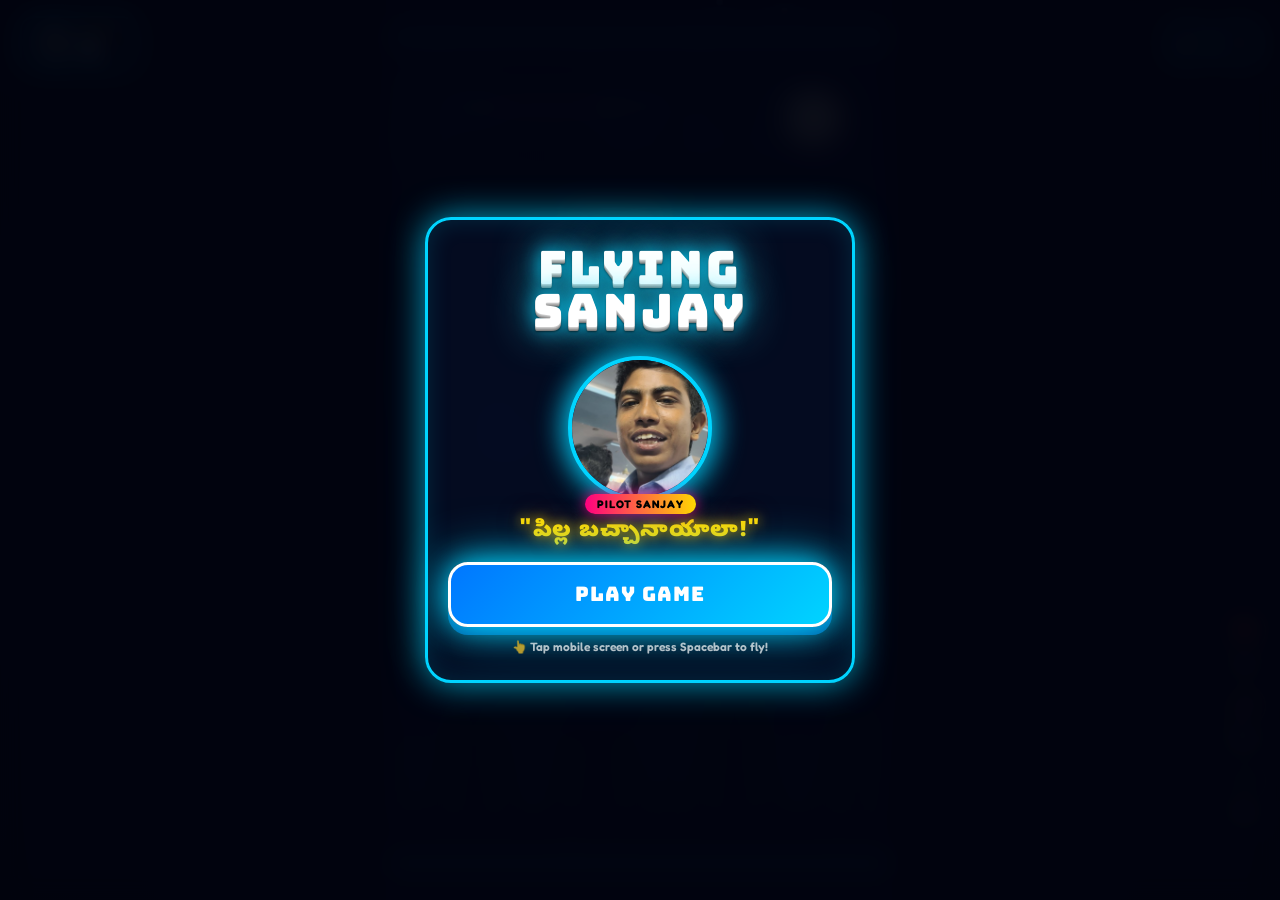
==== template.html @ 8c157a53 "feat: upgrade to AAA Flying Sanjay with real photos, flappy physics, and Telugu meme audio" ====
<!DOCTYPE html>
<html lang="te">
<head>
  <meta charset="UTF-8">
  <meta name="viewport" content="width=device-width, initial-scale=1.0, maximum-scale=1.0, user-scalable=no, viewport-fit=cover">
  <title>FLYING SANJAY // AAA Arcade Edition</title>
  <link rel="preconnect" href="https://fonts.googleapis.com">
  <link rel="preconnect" href="https://fonts.gstatic.com" crossorigin>
  <link href="https://fonts.googleapis.com/css2?family=Bungee&family=Fredoka:wght@600;700;800&family=Noto+Sans+Telugu:wght@700;900&display=swap" rel="stylesheet">
  <style>
    :root {
      --neon-blue: #00d4ff;
      --neon-blue-bright: #38e1ff;
      --neon-blue-glow: rgba(0, 212, 255, 0.75);
      --neon-gold: #ffd700;
      --neon-gold-glow: rgba(255, 215, 0, 0.85);
      --neon-orange: #ff6b00;
      --neon-orange-glow: rgba(255, 107, 0, 0.85);
      --neon-red: #ff1744;
      --neon-red-glow: rgba(255, 23, 68, 0.9);
      --bg-dark: #030718;
      --bg-card: rgba(5, 12, 34, 0.93);
      --font-telugu: 'Noto Sans Telugu', 'Fredoka', -apple-system, sans-serif;
    }

    * {
      box-sizing: border-box;
      margin: 0;
      padding: 0;
      user-select: none;
      -webkit-user-select: none;
      -webkit-touch-callout: none;
    }

    html, body {
      width: 100%;
      height: 100%;
      overflow: hidden;
      background: #02040c;
      font-family: var(--font-telugu);
      color: #fff;
      touch-action: manipulation;
    }

    #game-container {
      position: relative;
      width: 100vw;
      height: 100vh;
      overflow: hidden;
      display: flex;
      justify-content: center;
      align-items: center;
      background: radial-gradient(circle at center, #091740 0%, #030614 100%);
    }

    /* Screen Shake on Collision */
    .screen-shake {
      animation: shake-anim 0.48s cubic-bezier(.36,.07,.19,.97) both;
    }

    @keyframes shake-anim {
      10%, 90% { transform: translate3d(-5px, 3px, 0) rotate(-1deg); }
      20%, 80% { transform: translate3d(6px, -5px, 0) rotate(1.5deg); }
      30%, 50%, 70% { transform: translate3d(-7px, 5px, 0) rotate(-1.5deg); }
      40%, 60% { transform: translate3d(7px, -5px, 0) rotate(1.5deg); }
    }

    /* Red Screen Flash on Collision */
    #red-flash-overlay {
      position: absolute;
      top: 0;
      left: 0;
      width: 100%;
      height: 100%;
      background: rgba(255, 10, 45, 0.75);
      z-index: 15;
      pointer-events: none;
      opacity: 0;
      transition: opacity 0.1s ease;
    }

    #red-flash-overlay.active {
      opacity: 1;
      transition: none;
    }

    #gameCanvas {
      display: block;
      width: 100%;
      height: 100%;
      object-fit: contain;
    }

    /* CRT Vignette Overlay */
    .crt-vignette {
      position: absolute;
      top: 0;
      left: 0;
      width: 100%;
      height: 100%;
      pointer-events: none;
      background: radial-gradient(circle at center, rgba(0,0,0,0) 65%, rgba(0, 3, 14, 0.7) 100%);
      z-index: 5;
    }

    /* Reel Side Icons Overlay */
    .reel-sidebar {
      position: absolute;
      right: 14px;
      bottom: 80px;
      display: flex;
      flex-direction: column;
      gap: 14px;
      z-index: 12;
      pointer-events: auto;
    }

    .reel-icon-btn {
      display: flex;
      flex-direction: column;
      align-items: center;
      background: transparent;
      border: none;
      color: #fff;
      cursor: pointer;
      outline: none;
      transition: transform 0.15s ease;
    }

    .reel-icon-btn:active {
      transform: scale(1.2);
    }

    .reel-icon-circle {
      width: 44px;
      height: 44px;
      border-radius: 50%;
      background: rgba(0, 0, 0, 0.45);
      border: 1.5px solid rgba(255, 255, 255, 0.35);
      backdrop-filter: blur(6px);
      display: flex;
      justify-content: center;
      align-items: center;
      font-size: 20px;
      box-shadow: 0 4px 12px rgba(0, 0, 0, 0.4);
    }

    .reel-icon-count {
      font-size: 11px;
      font-weight: 800;
      margin-top: 3px;
      text-shadow: 0 1px 3px rgba(0,0,0,0.8);
      font-family: 'Fredoka', sans-serif;
    }

    /* In-Game Top HUD */
    #hud {
      position: absolute;
      top: 0;
      left: 0;
      width: 100%;
      height: 100%;
      pointer-events: none;
      z-index: 10;
      display: flex;
      flex-direction: column;
      justify-content: space-between;
      padding: 16px 20px;
    }

    .hud-header {
      display: flex;
      justify-content: space-between;
      align-items: center;
      width: 100%;
    }

    .hud-card {
      display: flex;
      align-items: center;
      gap: 10px;
      background: rgba(4, 10, 30, 0.88);
      border: 2px solid var(--neon-blue);
      box-shadow: 0 0 15px var(--neon-blue-glow);
      border-radius: 14px;
      padding: 6px 14px;
      backdrop-filter: blur(8px);
    }

    .hud-avatar {
      width: 36px;
      height: 36px;
      border-radius: 50%;
      border: 2px solid var(--neon-blue);
      box-shadow: 0 0 8px var(--neon-blue);
      object-fit: cover;
      background: #09122c;
    }

    .score-wrap {
      display: flex;
      flex-direction: column;
    }

    .score-label {
      font-size: 10px;
      font-weight: 800;
      letter-spacing: 1.5px;
      color: var(--neon-gold);
      text-transform: uppercase;
      font-family: 'Fredoka', sans-serif;
    }

    .score-value {
      font-size: 26px;
      font-family: 'Bungee', cursive;
      color: #fff;
      text-shadow: 0 0 10px var(--neon-blue);
      line-height: 1;
    }

    .hud-controls {
      display: flex;
      gap: 10px;
      pointer-events: auto;
    }

    .hud-btn {
      width: 42px;
      height: 42px;
      border-radius: 12px;
      background: rgba(4, 10, 30, 0.88);
      border: 2px solid var(--neon-blue);
      box-shadow: 0 0 12px var(--neon-blue-glow);
      color: #fff;
      font-size: 18px;
      display: flex;
      justify-content: center;
      align-items: center;
      cursor: pointer;
      outline: none;
      transition: transform 0.15s ease, background 0.15s ease;
    }

    .hud-btn:active {
      transform: scale(0.9);
      background: var(--neon-blue);
    }

    /* Screen Modals */
    .overlay-screen {
      position: absolute;
      top: 0;
      left: 0;
      width: 100%;
      height: 100%;
      background: rgba(2, 4, 14, 0.94);
      backdrop-filter: blur(12px);
      z-index: 20;
      display: flex;
      justify-content: center;
      align-items: center;
      padding: 16px;
      transition: opacity 0.25s ease;
    }

    .overlay-screen.hidden {
      opacity: 0;
      pointer-events: none;
    }

    .meme-card {
      background: var(--bg-card);
      border: 3px solid var(--neon-blue);
      box-shadow: 0 0 35px var(--neon-blue-glow), inset 0 0 25px rgba(0, 212, 255, 0.15);
      border-radius: 26px;
      padding: 26px 20px;
      max-width: 430px;
      width: 100%;
      text-align: center;
      display: flex;
      flex-direction: column;
      align-items: center;
      animation: card-pop 0.35s cubic-bezier(0.18, 0.89, 0.32, 1.28);
      position: relative;
    }

    @keyframes card-pop {
      from { transform: scale(0.85); opacity: 0; }
      to { transform: scale(1); opacity: 1; }
    }

    /* Glowing 3D FLYING SANJAY Title */
    .title-stack {
      display: flex;
      flex-direction: column;
      align-items: center;
      margin-bottom: 8px;
      line-height: 0.94;
    }

    .title-line {
      font-family: 'Bungee', cursive;
      font-size: 46px;
      color: #ffffff;
      text-transform: uppercase;
      letter-spacing: 3px;
      text-shadow: 
        0 1px 0 #cccccc,
        0 2px 0 #b3b3b3,
        0 3px 0 #999999,
        0 4px 0 #808080,
        0 5px 2px rgba(0,0,0,0.5),
        0 0 20px var(--neon-blue),
        0 0 45px var(--neon-blue-bright);
    }

    /* Hero Portrait with Glowing Blue Border */
    .hero-photo-wrap {
      position: relative;
      width: 160px;
      height: 160px;
      margin: 8px 0 10px 0;
      display: flex;
      justify-content: center;
      align-items: center;
    }

    .hero-photo-ring {
      position: absolute;
      width: 100%;
      height: 100%;
      border-radius: 50%;
      background: radial-gradient(circle, var(--neon-blue) 0%, rgba(0, 212, 255, 0.25) 65%, transparent 75%);
      filter: blur(12px);
      animation: rotate-hero 4s linear infinite;
      z-index: 1;
    }

    @keyframes rotate-hero {
      0% { transform: rotate(0deg) scale(1); }
      50% { transform: rotate(180deg) scale(1.06); }
      100% { transform: rotate(360deg) scale(1); }
    }

    .hero-photo-frame {
      position: relative;
      width: 144px;
      height: 144px;
      border-radius: 50%;
      border: 4px solid var(--neon-blue);
      box-shadow: 0 0 32px var(--neon-blue), inset 0 0 15px rgba(0, 212, 255, 0.4);
      overflow: hidden;
      background: #060b24;
      z-index: 2;
      animation: hero-hover 2.5s ease-in-out infinite alternate;
    }

    @keyframes hero-hover {
      from { transform: translateY(-3px) scale(0.98); }
      to { transform: translateY(4px) scale(1.02); }
    }

    .hero-photo-img {
      width: 100%;
      height: 100%;
      object-fit: cover;
      display: block;
    }

    .pilot-tag {
      position: absolute;
      bottom: -6px;
      background: linear-gradient(90deg, #ff007f, #ffd700);
      color: #000;
      font-size: 11px;
      font-weight: 900;
      padding: 3px 12px;
      border-radius: 20px;
      box-shadow: 0 0 14px rgba(255, 0, 127, 0.8);
      z-index: 3;
      letter-spacing: 1px;
      font-family: 'Fredoka', sans-serif;
    }

    .telugu-subtext {
      font-size: 23px;
      font-weight: 900;
      color: var(--neon-gold);
      text-shadow: 0 0 12px rgba(255, 215, 0, 0.8), 0 0 25px rgba(255, 119, 0, 0.5);
      letter-spacing: 0.5px;
      margin-bottom: 16px;
      line-height: 1.2;
    }

    /* Start Button - Glowing Blue Neon */
    .start-btn-blue {
      width: 100%;
      background: linear-gradient(135deg, #0077ff 0%, #00d4ff 100%);
      border: 3px solid #ffffff;
      color: #ffffff;
      padding: 17px 14px;
      border-radius: 20px;
      font-family: 'Bungee', cursive;
      font-size: 20px;
      letter-spacing: 1px;
      line-height: 1.25;
      text-transform: uppercase;
      cursor: pointer;
      outline: none;
      box-shadow: 0 0 30px var(--neon-blue), 0 0 55px rgba(0, 212, 255, 0.65), 0 8px 0 #004c99;
      animation: pulse-glow-btn 1.5s infinite alternate;
      transition: transform 0.08s ease;
      touch-action: manipulation;
    }

    @keyframes pulse-glow-btn {
      0% { box-shadow: 0 0 20px var(--neon-blue), 0 8px 0 #004c99; }
      100% { box-shadow: 0 0 45px var(--neon-blue), 0 0 70px rgba(0, 212, 255, 0.85), 0 8px 0 #004c99; }
    }

    .start-btn-blue:active {
      transform: translateY(6px);
      box-shadow: 0 0 18px var(--neon-blue), 0 2px 0 #004c99;
    }

    .tap-hint {
      margin-top: 12px;
      font-size: 12px;
      color: rgba(255, 255, 255, 0.7);
      font-weight: 600;
      font-family: 'Fredoka', sans-serif;
    }

    /* GAME OVER SCREEN - Matching Reference Screenshots */
    .fail-card {
      border-color: var(--neon-red);
      box-shadow: 0 0 45px var(--neon-red-glow), inset 0 0 30px rgba(255, 23, 68, 0.25);
    }

    .fail-title-red {
      font-family: 'Bungee', cursive;
      font-size: 40px;
      color: var(--neon-red);
      text-transform: uppercase;
      letter-spacing: 2px;
      text-shadow: 
        0 1px 0 #990000,
        0 2px 0 #800000,
        0 3px 0 #660000,
        0 4px 0 #4d0000,
        0 0 25px var(--neon-red),
        0 0 55px var(--neon-red-glow);
      margin-bottom: 8px;
    }

    /* Glowing Orange Background Behind Sanjay Photo on Game Over */
    .fail-photo-wrap {
      position: relative;
      width: 145px;
      height: 145px;
      margin: 6px 0 12px 0;
      display: flex;
      justify-content: center;
      align-items: center;
    }

    .orange-glow-bg {
      position: absolute;
      width: 100%;
      height: 100%;
      border-radius: 50%;
      background: radial-gradient(circle, var(--neon-orange) 0%, rgba(255, 107, 0, 0.6) 55%, transparent 75%);
      filter: blur(14px);
      box-shadow: 0 0 42px var(--neon-orange-glow);
      animation: pulse-orange 1.5s infinite alternate;
      z-index: 1;
    }

    @keyframes pulse-orange {
      0% { transform: scale(0.95); opacity: 0.8; }
      100% { transform: scale(1.15); opacity: 1; }
    }

    .fail-photo-frame {
      position: relative;
      width: 130px;
      height: 130px;
      border-radius: 50%;
      border: 4px solid var(--neon-orange);
      box-shadow: 0 0 25px var(--neon-orange);
      overflow: hidden;
      background: #140802;
      z-index: 2;
    }

    /* New Record Badge */
    .new-record-pill {
      display: none;
      background: linear-gradient(90deg, #ff007f, #ffd700);
      color: #000;
      font-weight: 900;
      font-size: 13px;
      padding: 4px 18px;
      border-radius: 20px;
      box-shadow: 0 0 18px #ffd700;
      letter-spacing: 1.5px;
      margin-bottom: 10px;
      font-family: 'Bungee', cursive;
      animation: pulse-glow-btn 0.8s infinite alternate;
    }

    .stats-card-grid {
      display: flex;
      justify-content: space-around;
      width: 100%;
      margin: 10px 0 18px 0;
      gap: 12px;
    }

    .stat-box-fail {
      flex: 1;
      background: rgba(255, 255, 255, 0.05);
      border: 1px solid rgba(255, 255, 255, 0.15);
      padding: 10px 8px;
      border-radius: 14px;
    }

    .stat-label-fail {
      font-size: 11px;
      font-weight: 800;
      color: rgba(255, 255, 255, 0.6);
      text-transform: uppercase;
      letter-spacing: 1px;
      font-family: 'Fredoka', sans-serif;
    }

    .stat-num-fail {
      font-family: 'Bungee', cursive;
      font-size: 28px;
      color: #fff;
    }

    /* Large Blue PLAY AGAIN Button */
    .play-again-blue {
      width: 100%;
      background: linear-gradient(135deg, #0077ff 0%, #00d4ff 100%);
      border: 3px solid #ffffff;
      color: #ffffff;
      padding: 17px;
      border-radius: 20px;
      font-family: 'Bungee', cursive;
      font-size: 20px;
      letter-spacing: 1.5px;
      text-transform: uppercase;
      cursor: pointer;
      box-shadow: 0 0 30px var(--neon-blue), 0 8px 0 #004c99;
      transition: transform 0.08s ease;
      touch-action: manipulation;
    }

    .play-again-blue:active {
      transform: translateY(6px);
      box-shadow: 0 0 15px var(--neon-blue), 0 2px 0 #004c99;
    }

    @media (max-width: 480px) {
      .title-line { font-size: 38px; }
      .telugu-subtext { font-size: 21px; }
      .start-btn-blue { font-size: 18px; padding: 15px 10px; }
      .hero-photo-wrap { width: 140px; height: 140px; }
      .hero-photo-frame { width: 126px; height: 126px; }
      .fail-title-red { font-size: 34px; }
    }
  </style>
</head>
<body>

  <div id="game-container">
    <canvas id="gameCanvas"></canvas>
    <div id="red-flash-overlay"></div>
    <div class="crt-vignette"></div>

    <input type="file" id="photo-upload" accept="image/*" style="display: none;">
    <input type="file" id="mp3-upload" accept="audio/mp3,audio/*" style="display: none;">
    <audio id="bgm-audio" loop preload="auto"></audio>

    <!-- Reel Sidebar -->
    <div class="reel-sidebar" id="reel-sidebar">
      <button class="reel-icon-btn" id="btn-like">
        <div class="reel-icon-circle">❤️</div>
        <span class="reel-icon-count" id="like-count">1.8M</span>
      </button>
      <button class="reel-icon-btn" id="btn-share">
        <div class="reel-icon-circle">🚀</div>
        <span class="reel-icon-count">Share</span>
      </button>
      <button class="reel-icon-btn" id="btn-custom-mp3" title="Load your custom MP3">
        <div class="reel-icon-circle">🎵</div>
        <span class="reel-icon-count">MP3</span>
      </button>
    </div>

    <!-- HUD -->
    <div id="hud">
      <div class="hud-header">
        <div class="hud-card">
          <img class="hud-avatar" id="hud-avatar-img" alt="Sanjay">
          <div class="score-wrap">
            <span class="score-label">Score</span>
            <span class="score-value" id="hud-score">0</span>
          </div>
        </div>

        <div class="hud-controls">
          <button class="hud-btn" id="btn-audio" title="Toggle Sound">🔊</button>
          <button class="hud-btn" id="btn-pause" title="Pause Game">⏸</button>
        </div>
      </div>
    </div>

    <!-- START SCREEN -->
    <div class="overlay-screen" id="screen-start">
      <div class="meme-card">
        <!-- Large Glowing FLYING SANJAY Title -->
        <div class="title-stack">
          <span class="title-line">FLYING</span>
          <span class="title-line">SANJAY</span>
        </div>

        <!-- Prominent Sanjay Photograph with Glowing Blue Border -->
        <div class="hero-photo-wrap">
          <div class="hero-photo-ring"></div>
          <div class="hero-photo-frame">
            <img class="hero-photo-img" id="img-start-hero" alt="Sanjay">
          </div>
          <div class="pilot-tag">PILOT SANJAY</div>
        </div>

        <!-- Telugu Text -->
        <div class="telugu-subtext">
          "పిల్ల బచ్చానాయాలా!"
        </div>

        <!-- Large Glowing Blue PLAY Button -->
        <button class="start-btn-blue" id="btn-start-game">
          PLAY GAME
        </button>

        <div class="tap-hint">
          <span>👆 Tap mobile screen or press Spacebar to fly!</span>
        </div>
      </div>
    </div>

    <!-- GAME OVER SCREEN (YOU FAILED!) -->
    <div class="overlay-screen hidden" id="screen-gameover">
      <div class="meme-card fail-card">
        <!-- YOU FAILED! -->
        <h2 class="fail-title-red">YOU FAILED!</h2>

        <!-- Funny Sanjay Photograph with Glowing Orange Background -->
        <div class="fail-photo-wrap">
          <div class="orange-glow-bg"></div>
          <div class="fail-photo-frame">
            <img class="hero-photo-img" id="img-gameover-hero" alt="Sanjay">
          </div>
        </div>

        <div class="new-record-pill" id="go-new-record">★ NEW RECORD! ★</div>

        <div class="telugu-subtext" style="color: var(--neon-gold); margin-bottom: 6px; font-size: 20px;">
          "పిల్ల బచ్చానాయాలా!"
        </div>

        <div class="stats-card-grid">
          <div class="stat-box-fail">
            <div class="stat-label-fail">SCORE</div>
            <div class="stat-num-fail" id="go-score" style="color: var(--neon-blue);">0</div>
          </div>
          <div class="stat-box-fail">
            <div class="stat-label-fail">BEST SCORE</div>
            <div class="stat-num-fail" id="go-best-score" style="color: var(--neon-gold);">0</div>
          </div>
        </div>

        <!-- Large Blue PLAY AGAIN Button -->
        <button class="play-again-blue" id="btn-replay">
          PLAY AGAIN
        </button>
      </div>
    </div>

    <!-- PAUSE SCREEN -->
    <div class="overlay-screen hidden" id="screen-pause">
      <div class="meme-card" style="max-width: 300px;">
        <h2 class="title-line" style="font-size: 26px; margin-bottom: 16px;">PAUSED</h2>
        <button class="start-btn-blue" id="btn-resume" style="margin-bottom: 12px; font-size: 16px; padding: 14px;">
          RESUME
        </button>
        <button class="play-again-blue" id="btn-pause-restart" style="font-size: 16px; padding: 14px;">
          RESTART
        </button>
      </div>
    </div>

  </div>

  <script>
    /**
     * 🔥 FLYING SANJAY // AAA Arcade Edition
     * Flappy Bird Physics Engine, Giant Milk Bottles, DSP Mass Beat,
     * Sanjay Real Photos Everywhere! Zero Balakrishna images.
     */

    // EMBEDDED REAL PHOTOGRAPHS OF SANJAY (Base64 + Relative file paths)
    const SANJAY_HERO_SRC = "__SANJAY_HERO_B64__";
    const SANJAY_FAIL_SRC = "__SANJAY_FAIL_B64__";
    const SANJAY_SMILE_SRC = "__SANJAY_SMILE_B64__";

    // AUDIO SYSTEM: User MP3 support + Web Audio Synthesizer fallback
    class GameAudioEngine {
      constructor() {
        this.ctx = null;
        this.isMuted = false;
        this.bgmPlaying = false;
        this.synthTimer = null;
        this.step = 0;
        this.bpm = 138;
        this.bgmAudio = document.getElementById('bgm-audio');
        this.hasUserMp3 = false;

        // Try to load assets/bgm.mp3 if present
        this.bgmAudio.addEventListener('canplaythrough', () => {
          this.hasUserMp3 = true;
        });
        this.bgmAudio.addEventListener('error', () => {
          this.hasUserMp3 = false;
        });
        this.bgmAudio.src = 'assets/bgm.mp3';
      }

      initContext() {
        if (!this.ctx) {
          const AudioContext = window.AudioContext || window.webkitAudioContext;
          this.ctx = new AudioContext();
        }
        if (this.ctx && this.ctx.state === 'suspended') {
          this.ctx.resume();
        }
      }

      toggleMute() {
        this.isMuted = !this.isMuted;
        if (this.hasUserMp3 && this.bgmAudio) {
          this.bgmAudio.muted = this.isMuted;
        }
        return this.isMuted;
      }

      playFlap() {
        if (this.isMuted) return;
        this.initContext();
        const now = this.ctx.currentTime;
        const osc = this.ctx.createOscillator();
        const gain = this.ctx.createGain();

        osc.type = 'triangle';
        osc.frequency.setValueAtTime(320, now);
        osc.frequency.exponentialRampToValueAtTime(740, now + 0.11);

        gain.gain.setValueAtTime(0.3, now);
        gain.gain.exponentialRampToValueAtTime(0.001, now + 0.12);

        osc.connect(gain);
        gain.connect(this.ctx.destination);
        osc.start(now);
        osc.stop(now + 0.12);
      }

      playScore() {
        if (this.isMuted) return;
        this.initContext();
        const now = this.ctx.currentTime;
        const osc = this.ctx.createOscillator();
        const gain = this.ctx.createGain();

        osc.type = 'sine';
        osc.frequency.setValueAtTime(783.99, now); // G5
        osc.frequency.setValueAtTime(1046.50, now + 0.06); // C6

        gain.gain.setValueAtTime(0.25, now);
        gain.gain.exponentialRampToValueAtTime(0.001, now + 0.16);

        osc.connect(gain);
        gain.connect(this.ctx.destination);
        osc.start(now);
        osc.stop(now + 0.16);
      }

      playGoldenBonus() {
        if (this.isMuted) return;
        this.initContext();
        const now = this.ctx.currentTime;
        [523.25, 659.25, 783.99, 1046.50, 1318.51].forEach((freq, idx) => {
          const osc = this.ctx.createOscillator();
          const gain = this.ctx.createGain();
          const t = now + idx * 0.05;

          osc.type = 'triangle';
          osc.frequency.setValueAtTime(freq, t);
          gain.gain.setValueAtTime(0.28, t);
          gain.gain.exponentialRampToValueAtTime(0.001, t + 0.22);

          osc.connect(gain);
          gain.connect(this.ctx.destination);
          osc.start(t);
          osc.stop(t + 0.22);
        });
      }

      playCrash() {
        if (this.isMuted) return;
        this.initContext();
        const now = this.ctx.currentTime;
        const osc = this.ctx.createOscillator();
        const gain = this.ctx.createGain();
        osc.type = 'sawtooth';
        osc.frequency.setValueAtTime(320, now);
        osc.frequency.exponentialRampToValueAtTime(30, now + 0.45);

        gain.gain.setValueAtTime(0.85, now);
        gain.gain.exponentialRampToValueAtTime(0.001, now + 0.5);

        osc.connect(gain);
        gain.connect(this.ctx.destination);
        osc.start(now);
        osc.stop(now + 0.5);
      }

      playFailureVoice(onEnd) {
        if (this.isMuted) {
          if (onEnd) onEnd();
          return;
        }

        this.playCrash();

        // Telugu voice: "పిల్ల బచ్చానాయాలా!"
        let called = false;
        const finish = () => {
          if (!called) {
            called = true;
            if (onEnd) onEnd();
          }
        };

        if ('speechSynthesis' in window) {
          try {
            window.speechSynthesis.cancel();
            const utt = new SpeechSynthesisUtterance('పిల్ల బచ్చానాయాలా!');
            utt.rate = 1.0;
            utt.pitch = 1.15;
            utt.volume = 1.0;

            const voices = window.speechSynthesis.getVoices();
            const teVoice = voices.find(v => v.lang.startsWith('te') || v.lang.includes('IN'));
            if (teVoice) utt.voice = teVoice;

            utt.onend = finish;
            utt.onerror = finish;
            window.speechSynthesis.speak(utt);
            setTimeout(finish, 1300);
            return;
          } catch (e) {
            console.warn(e);
          }
        }
        setTimeout(finish, 800);
      }

      startMusic() {
        if (this.bgmPlaying) return;
        this.initContext();
        this.bgmPlaying = true;

        if (this.hasUserMp3 && this.bgmAudio) {
          this.bgmAudio.play().catch(() => {
            this.startSynthesizedBgm();
          });
        } else {
          this.startSynthesizedBgm();
        }
      }

      stopMusic() {
        this.bgmPlaying = false;
        if (this.hasUserMp3 && this.bgmAudio) {
          this.bgmAudio.pause();
        }
        if (this.synthTimer) {
          clearTimeout(this.synthTimer);
          this.synthTimer = null;
        }
      }

      startSynthesizedBgm() {
        this.step = 0;
        this.scheduleNextBeat();
      }

      scheduleNextBeat() {
        if (!this.bgmPlaying || !this.ctx) return;
        const stepInterval = (60 / this.bpm) / 4;
        this.playSynthesizedStep(this.step);
        this.step = (this.step + 1) % 32;
        this.synthTimer = setTimeout(() => this.scheduleNextBeat(), stepInterval * 1000);
      }

      playSynthesizedStep(step) {
        if (this.isMuted || !this.ctx) return;
        const now = this.ctx.currentTime;

        // Energetic DSP Dholak / Dappu beat
        if (step % 4 === 0 || step % 8 === 6 || step % 16 === 10) {
          const osc = this.ctx.createOscillator();
          const gain = this.ctx.createGain();
          osc.type = 'sine';
          osc.frequency.setValueAtTime(140, now);
          osc.frequency.exponentialRampToValueAtTime(42, now + 0.08);

          gain.gain.setValueAtTime(0.35, now);
          gain.gain.exponentialRampToValueAtTime(0.001, now + 0.1);
          osc.connect(gain);
          gain.connect(this.ctx.destination);
          osc.start(now);
          osc.stop(now + 0.1);
        }

        // Mass Brass Stabs
        if (step % 8 === 0 || step % 8 === 3) {
          const osc = this.ctx.createOscillator();
          const gain = this.ctx.createGain();
          osc.type = 'sawtooth';
          const notes = [293.66, 329.63, 392.00, 440.00];
          osc.frequency.setValueAtTime(notes[(step / 4) % notes.length], now);

          gain.gain.setValueAtTime(0.06, now);
          gain.gain.exponentialRampToValueAtTime(0.001, now + 0.14);
          osc.connect(gain);
          gain.connect(this.ctx.destination);
          osc.start(now);
          osc.stop(now + 0.14);
        }
      }
    }

    const sound = new GameAudioEngine();

    // MAIN GAME CLASS
    class FlyingSanjayGame {
      constructor() {
        this.container = document.getElementById('game-container');
        this.canvas = document.getElementById('gameCanvas');
        this.ctx = this.canvas.getContext('2d');
        this.redFlash = document.getElementById('red-flash-overlay');

        // Virtual 450x800 Mobile/PC Aspect Ratio
        this.width = 450;
        this.height = 800;
        this.scale = 1;
        this.offsetX = 0;
        this.offsetY = 0;

        this.ceilingY = 35;
        this.floorY = 765;

        // Flappy Bird Flight Physics
        this.player = {
          x: 105,
          y: 380,
          radius: 28,
          vy: 0,
          rotation: 0,
          wobble: 0,
          capeWave: 0
        };

        this.gravity = 1350; // px/s^2
        this.flapImpulse = -450; // upward jump impulse
        this.maxFallSpeed = 700;

        // Metrics & Game State
        this.state = 'start'; // 'start', 'playing', 'paused', 'gameover_freeze', 'gameover'
        this.score = 0;
        this.bestScore = parseInt(localStorage.getItem('flying_sanjay_best') || '0', 10);
        this.speed = 275;
        this.cameraZoom = 1.0;
        this.hasFailedAudio = false;

        // Obstacles (Giant Milk Bottles), Particles, Background
        this.obstacles = [];
        this.particles = [];
        this.floatingTexts = [];
        this.confetti = [];
        this.clouds = [];
        this.stars = [];
        this.dspWatermarks = [];

        this.spawnTimer = 0;
        this.nextSpawnGap = 250;

        // Load Real Sanjay Photographs
        this.heroImg = new Image();
        this.failImg = new Image();
        this.smileImg = new Image();
        this.initPhotos();

        this.initBackgroundLayers();

        // UI references
        this.hudScore = document.getElementById('hud-score');
        this.screenStart = document.getElementById('screen-start');
        this.screenGameOver = document.getElementById('screen-gameover');
        this.screenPause = document.getElementById('screen-pause');
        this.goScore = document.getElementById('go-score');
        this.goBestScore = document.getElementById('go-best-score');
        this.goNewRecord = document.getElementById('go-new-record');

        this.initResize();
        this.bindEvents();

        this.lastTime = performance.now();
        requestAnimationFrame((t) => this.loop(t));
      }

      initPhotos() {
        const custom = localStorage.getItem('flying_sanjay_custom_photo');

        // Set Images
        this.heroImg.src = custom || 'assets/sanjay_2.jpg';
        this.heroImg.onerror = () => { this.heroImg.src = SANJAY_HERO_SRC; };

        this.failImg.src = custom || 'assets/sanjay_3.jpg';
        this.failImg.onerror = () => { this.failImg.src = SANJAY_FAIL_SRC; };

        this.smileImg.src = custom || 'assets/sanjay_1.jpg';
        this.smileImg.onerror = () => { this.smileImg.src = SANJAY_SMILE_SRC; };

        // DOM elements
        document.getElementById('img-start-hero').src = custom || 'assets/sanjay_2.jpg';
        document.getElementById('img-start-hero').onerror = () => { document.getElementById('img-start-hero').src = SANJAY_HERO_SRC; };

        document.getElementById('img-gameover-hero').src = custom || 'assets/sanjay_3.jpg';
        document.getElementById('img-gameover-hero').onerror = () => { document.getElementById('img-gameover-hero').src = SANJAY_FAIL_SRC; };

        document.getElementById('hud-avatar-img').src = custom || 'assets/sanjay_2.jpg';
        document.getElementById('hud-avatar-img').onerror = () => { document.getElementById('hud-avatar-img').src = SANJAY_HERO_SRC; };
      }

      initBackgroundLayers() {
        // Repeated DSP watermarks
        this.dspWatermarks = [];
        for (let y = 140; y < this.height; y += 220) {
          for (let x = -100; x < this.width + 300; x += 280) {
            this.dspWatermarks.push({ x, y, baseSpeed: 14 });
          }
        }

        // Stars
        this.stars = [];
        for (let i = 0; i < 50; i++) {
          this.stars.push({
            x: Math.random() * this.width,
            y: Math.random() * this.height,
            size: Math.random() * 2 + 1,
            speed: Math.random() * 25 + 15,
            alpha: Math.random() * 0.7 + 0.3
          });
        }

        // Clouds
        this.clouds = [];
        for (let i = 0; i < 5; i++) {
          this.clouds.push({
            x: Math.random() * this.width,
            y: Math.random() * 260 + 60,
            w: Math.random() * 120 + 90,
            h: Math.random() * 40 + 30,
            speed: Math.random() * 22 + 12,
            alpha: Math.random() * 0.15 + 0.08
          });
        }
      }

      initResize() {
        const resize = () => {
          const dpr = window.devicePixelRatio || 1;
          const w = window.innerWidth;
          const h = window.innerHeight;

          this.canvas.width = Math.floor(w * dpr);
          this.canvas.height = Math.floor(h * dpr);

          const scaleX = this.canvas.width / this.width;
          const scaleY = this.canvas.height / this.height;
          this.scale = Math.min(scaleX, scaleY);

          this.offsetX = Math.floor((this.canvas.width - this.width * this.scale) / 2);
          this.offsetY = Math.floor((this.canvas.height - this.height * this.scale) / 2);
        };

        window.addEventListener('resize', resize);
        window.addEventListener('orientationchange', resize);
        resize();
      }

      bindEvents() {
        // Tap screen or press Spacebar to fly upward
        const doFlap = () => {
          if (this.state === 'playing') {
            this.player.vy = this.flapImpulse;
            sound.playFlap();
            this.emitSparks(this.player.x, this.player.y + 14, 5, '#00d4ff');
          }
        };

        window.addEventListener('keydown', (e) => {
          if (e.code === 'Space' || e.code === 'ArrowUp' || e.code === 'KeyW') {
            e.preventDefault();
            doFlap();
          } else if (e.code === 'KeyP' || e.code === 'Escape') {
            this.togglePause();
          }
        });

        this.canvas.addEventListener('pointerdown', (e) => {
          e.preventDefault();
          doFlap();
        });

        // PLAY button
        document.getElementById('btn-start-game').addEventListener('click', () => {
          sound.initContext();
          this.startRun();
        });

        // PLAY AGAIN button
        document.getElementById('btn-replay').addEventListener('click', () => {
          sound.initContext();
          this.startRun();
        });

        // Pause controls
        document.getElementById('btn-pause').addEventListener('click', () => this.togglePause());
        document.getElementById('btn-resume').addEventListener('click', () => this.togglePause());
        document.getElementById('btn-pause-restart').addEventListener('click', () => this.startRun());

        // Audio toggle
        const btnAudio = document.getElementById('btn-audio');
        btnAudio.addEventListener('click', () => {
          const muted = sound.toggleMute();
          btnAudio.textContent = muted ? '🔇' : '🔊';
        });

        // Like button interaction
        document.getElementById('btn-like').addEventListener('click', () => {
          this.emitMemeHearts(this.width - 40, this.height - 180);
          sound.playFlap();
        });

        // User MP3 upload
        const mp3Input = document.getElementById('mp3-upload');
        document.getElementById('btn-custom-mp3').addEventListener('click', () => {
          mp3Input.click();
        });
        mp3Input.addEventListener('change', (e) => {
          const file = e.target.files[0];
          if (file) {
            const url = URL.createObjectURL(file);
            sound.bgmAudio.src = url;
            sound.hasUserMp3 = true;
            sound.startMusic();
          }
        });
      }

      startRun() {
        this.state = 'playing';
        this.score = 0;
        this.speed = 275;
        this.cameraZoom = 1.0;
        this.obstacles = [];
        this.particles = [];
        this.floatingTexts = [];
        this.confetti = [];
        this.spawnTimer = 0;
        this.nextSpawnGap = 240;
        this.hasFailedAudio = false;

        // Reset player
        this.player.x = 105;
        this.player.y = 380;
        this.player.vy = 0;
        this.player.rotation = 0;
        this.player.wobble = 0;

        // Hide overlays
        this.screenStart.classList.add('hidden');
        this.screenGameOver.classList.add('hidden');
        this.screenPause.classList.add('hidden');
        this.redFlash.classList.remove('active');
        this.container.classList.remove('screen-shake');

        this.hudScore.textContent = '0';
        sound.startMusic();
      }

      togglePause() {
        if (this.state === 'playing') {
          this.state = 'paused';
          this.screenPause.classList.remove('hidden');
        } else if (this.state === 'paused') {
          this.state = 'playing';
          this.screenPause.classList.add('hidden');
        }
      }

      triggerGameOver() {
        if (this.state === 'gameover_freeze' || this.state === 'gameover') return;
        this.state = 'gameover_freeze';

        sound.stopMusic();

        // 1. Red Screen Flash
        this.redFlash.classList.add('active');
        setTimeout(() => { this.redFlash.classList.remove('active'); }, 200);

        // 2. Heavy Screen Shake
        this.container.classList.remove('screen-shake');
        void this.container.offsetWidth;
        this.container.classList.add('screen-shake');

        // 3. Zoom into player face
        this.cameraZoom = 2.1;

        // 4. Play failure voice once
        if (!this.hasFailedAudio) {
          this.hasFailedAudio = true;
          sound.playFailureVoice(() => {
            this.state = 'gameover';
            this.goScore.textContent = this.score;
            this.goBestScore.textContent = this.bestScore;

            if (this.score > this.bestScore) {
              this.bestScore = this.score;
              localStorage.setItem('flying_sanjay_best', this.bestScore);
              this.goNewRecord.style.display = 'inline-block';
              this.emitConfetti();
            } else {
              this.goNewRecord.style.display = 'none';
            }

            this.screenGameOver.classList.remove('hidden');
          });
        }
      }

      emitSparks(x, y, count = 6, color = '#00d4ff') {
        for (let i = 0; i < count; i++) {
          this.particles.push({
            x,
            y,
            vx: -Math.random() * 120 - 40,
            vy: (Math.random() - 0.5) * 140,
            size: Math.random() * 4 + 2,
            color,
            alpha: 1,
            life: 1,
            decay: 0.04
          });
        }
      }

      emitMemeHearts(x, y) {
        const hearts = ['❤️', '🔥', '🥛', '✨', '🍼'];
        for (let i = 0; i < 8; i++) {
          this.particles.push({
            x,
            y,
            vx: (Math.random() - 0.5) * 160,
            vy: -Math.random() * 220 - 80,
            size: 22,
            icon: hearts[Math.floor(Math.random() * hearts.length)],
            alpha: 1,
            life: 1,
            decay: 0.02
          });
        }
      }

      emitConfetti() {
        const colors = ['#ffd700', '#00d4ff', '#ff007f', '#00ff88', '#ffffff'];
        for (let i = 0; i < 70; i++) {
          this.confetti.push({
            x: Math.random() * this.width,
            y: -10,
            vx: (Math.random() - 0.5) * 140,
            vy: Math.random() * 200 + 120,
            w: Math.random() * 8 + 6,
            h: Math.random() * 14 + 8,
            color: colors[Math.floor(Math.random() * colors.length)],
            rotation: Math.random() * Math.PI * 2,
            vRot: (Math.random() - 0.5) * 10
          });
        }
      }

      addScorePopup(x, y, text, color = '#ffd700') {
        this.floatingTexts.push({
          x,
          y,
          text,
          color,
          alpha: 1,
          life: 1,
          decay: 0.025
        });
      }

      // Spawns Giant Milk Bottles (Top & Bottom pair)
      spawnMilkBottles() {
        const isGolden = Math.random() < 0.20; // 20% golden bonus bottle
        const gapSize = Math.max(160, 220 - this.score * 2.2);
        const minY = this.ceilingY + 80;
        const maxY = this.floorY - gapSize - 80;
        const gapY = minY + Math.random() * (maxY - minY);

        this.obstacles.push({
          x: this.width + 60,
          width: 72,
          gapY,
          gapSize,
          isGolden,
          passed: false
        });
      }

      loop(timestamp) {
        requestAnimationFrame((t) => this.loop(t));

        const dt = Math.min((timestamp - this.lastTime) * 0.001, 0.1);
        this.lastTime = timestamp;

        if (this.state === 'playing') {
          this.update(dt);
        } else {
          // Idle starfield and cloud drift
          for (let i = 0; i < this.stars.length; i++) {
            const s = this.stars[i];
            s.x -= s.speed * dt * 0.4;
            if (s.x < 0) s.x = this.width;
          }
          for (let i = 0; i < this.clouds.length; i++) {
            const c = this.clouds[i];
            c.x -= c.speed * dt * 0.4;
            if (c.x + c.w < 0) c.x = this.width + 50;
          }
        }

        this.render();
      }

      update(dt) {
        this.speed = Math.min(460, 275 + this.score * 4.2);

        // DSP Watermarks
        for (let i = 0; i < this.dspWatermarks.length; i++) {
          const w = this.dspWatermarks[i];
          w.x -= (w.baseSpeed + this.speed * 0.08) * dt;
          if (w.x < -180) w.x += 600;
        }

        // Stars & Clouds
        for (let i = 0; i < this.stars.length; i++) {
          const s = this.stars[i];
          s.x -= s.speed * dt;
          if (s.x < 0) s.x = this.width;
        }
        for (let i = 0; i < this.clouds.length; i++) {
          const c = this.clouds[i];
          c.x -= c.speed * dt;
          if (c.x + c.w < 0) c.x = this.width + 60;
        }

        // Flappy Bird Gravity Integration
        this.player.vy += this.gravity * dt;
        if (this.player.vy > this.maxFallSpeed) this.player.vy = this.maxFallSpeed;

        this.player.y += this.player.vy * dt;

        // Smooth Flappy Bird Tilt
        const targetRot = this.player.vy < 0 ? -0.38 : Math.min(1.15, this.player.vy * 0.002);
        this.player.rotation += (targetRot - this.player.rotation) * 8 * dt;

        this.player.wobble += dt * 8;
        this.player.capeWave += dt * 14;

        // Floor / Ceiling Collision
        if (this.player.y + this.player.radius >= this.floorY) {
          this.triggerGameOver();
          return;
        }
        if (this.player.y - this.player.radius <= this.ceilingY) {
          this.player.y = this.ceilingY + this.player.radius;
          this.player.vy = 0;
        }

        // Exhaust / cape sparks
        if (Math.random() < 0.6) {
          this.particles.push({
            x: this.player.x - 24,
            y: this.player.y + 4,
            vx: -Math.random() * 120 - 60,
            vy: (Math.random() - 0.5) * 40,
            size: Math.random() * 4 + 2,
            color: Math.random() > 0.4 ? '#00d4ff' : '#ffd700',
            alpha: 1,
            life: 1,
            decay: 0.05
          });
        }

        // Spawn Milk Bottles
        this.spawnTimer += this.speed * dt;
        if (this.spawnTimer >= this.nextSpawnGap) {
          this.spawnTimer = 0;
          this.spawnMilkBottles();
          this.nextSpawnGap = Math.max(200, 260 - this.score * 2.5) + Math.random() * 40;
        }

        // Update Obstacles
        for (let i = this.obstacles.length - 1; i >= 0; i--) {
          const obs = this.obstacles[i];
          obs.x -= this.speed * dt;

          // Score check
          if (!obs.passed && obs.x + obs.width < this.player.x) {
            obs.passed = true;
            if (obs.isGolden) {
              this.score += 5;
              sound.playGoldenBonus();
              this.addScorePopup(obs.x + 30, obs.gapY + obs.gapSize / 2, '+5 GOLD MILK! 🍼', '#ffd700');
              this.emitMemeHearts(obs.x + 30, obs.gapY + obs.gapSize / 2);
            } else {
              this.score += 1;
              sound.playScore();
              this.addScorePopup(obs.x + 30, obs.gapY + obs.gapSize / 2, '+1 MILK 🥛', '#00d4ff');
            }
            this.hudScore.textContent = this.score;
          }

          // Collision check
          if (this.checkMilkBottleCollision(obs)) {
            this.triggerGameOver();
            return;
          }

          if (obs.x + obs.width < -60) {
            this.obstacles.splice(i, 1);
          }
        }

        // Update Particles
        for (let i = this.particles.length - 1; i >= 0; i--) {
          const p = this.particles[i];
          p.x += (p.vx || 0) * dt;
          p.y += (p.vy || 0) * dt;
          p.life -= p.decay * dt * 60;
          p.alpha = Math.max(0, p.life);
          if (p.life <= 0) this.particles.splice(i, 1);
        }

        // Update Floating Texts
        for (let i = this.floatingTexts.length - 1; i >= 0; i--) {
          const ft = this.floatingTexts[i];
          ft.y -= 45 * dt;
          ft.life -= ft.decay * dt * 60;
          ft.alpha = Math.max(0, ft.life);
          if (ft.life <= 0) this.floatingTexts.splice(i, 1);
        }

        // Update Confetti
        for (let i = this.confetti.length - 1; i >= 0; i--) {
          const cf = this.confetti[i];
          cf.x += cf.vx * dt;
          cf.y += cf.vy * dt;
          cf.rotation += cf.vRot * dt;
          if (cf.y > this.height + 20) this.confetti.splice(i, 1);
        }
      }

      checkMilkBottleCollision(obs) {
        const px = this.player.x;
        const py = this.player.y;
        const pr = this.player.radius - 5; // forgiving hitbox

        if (px + pr > obs.x + 6 && px - pr < obs.x + obs.width - 6) {
          if (py - pr < obs.gapY) return true;
          if (py + pr > obs.gapY + obs.gapSize) return true;
        }
        return false;
      }

      render() {
        const ctx = this.ctx;
        ctx.save();

        ctx.fillStyle = '#020512';
        ctx.fillRect(0, 0, this.canvas.width, this.canvas.height);

        // Center & Scale
        ctx.translate(this.offsetX, this.offsetY);
        ctx.scale(this.scale, this.scale);

        // Zoom into face on game over
        if (this.cameraZoom > 1.0) {
          ctx.translate(this.player.x, this.player.y);
          ctx.scale(this.cameraZoom, this.cameraZoom);
          ctx.translate(-this.player.x, -this.player.y);
        }

        ctx.beginPath();
        ctx.rect(0, 0, this.width, this.height);
        ctx.clip();

        // 1. Dark Navy Blue Sky
        const skyGrad = ctx.createLinearGradient(0, 0, 0, this.height);
        skyGrad.addColorStop(0, '#040b2b');
        skyGrad.addColorStop(0.5, '#091854');
        skyGrad.addColorStop(1, '#03081e');
        ctx.fillStyle = skyGrad;
        ctx.fillRect(0, 0, this.width, this.height);

        // 2. Stars & Moon
        ctx.fillStyle = '#ffffff';
        for (let i = 0; i < this.stars.length; i++) {
          const s = this.stars[i];
          ctx.globalAlpha = s.alpha;
          ctx.beginPath();
          ctx.arc(s.x, s.y, s.size, 0, Math.PI * 2);
          ctx.fill();
        }

        // Moon
        ctx.save();
        ctx.shadowBlur = 25;
        ctx.shadowColor = '#fff';
        ctx.fillStyle = '#fffde8';
        ctx.beginPath();
        ctx.arc(380, 105, 24, 0, Math.PI * 2);
        ctx.fill();
        ctx.restore();

        // 3. Repeated Glowing "DSP" text
        ctx.save();
        ctx.font = '900 95px "Bungee", sans-serif';
        ctx.fillStyle = 'rgba(0, 212, 255, 0.08)';
        ctx.shadowBlur = 15;
        ctx.shadowColor = 'rgba(0, 212, 255, 0.2)';
        for (let i = 0; i < this.dspWatermarks.length; i++) {
          const w = this.dspWatermarks[i];
          ctx.fillText('DSP', w.x, w.y);
        }
        ctx.restore();

        // 4. Moving Soft Clouds
        ctx.fillStyle = 'rgba(255, 255, 255, 0.12)';
        for (let i = 0; i < this.clouds.length; i++) {
          const c = this.clouds[i];
          ctx.beginPath();
          ctx.ellipse(c.x, c.y, c.w * 0.5, c.h * 0.5, 0, 0, Math.PI * 2);
          ctx.fill();
        }

        // 5. Holographic Sanjay Billboard in Background! (Zero Balakrishna!)
        this.drawSanjayBackgroundBillboard(ctx);

        // 6. Neon City Skyline
        this.drawNeonCityLights(ctx);

        // 7. Ceiling & Floor Rails
        ctx.fillStyle = '#071030';
        ctx.fillRect(0, 0, this.width, this.ceilingY);
        ctx.fillRect(0, this.floorY, this.width, this.height - this.floorY);

        ctx.shadowBlur = 15;
        ctx.shadowColor = '#00d4ff';
        ctx.fillStyle = '#00d4ff';
        ctx.fillRect(0, this.ceilingY - 4, this.width, 4);
        ctx.fillRect(0, this.floorY, this.width, 4);
        ctx.shadowBlur = 0;

        // 8. Draw Giant Milk Bottles
        for (let i = 0; i < this.obstacles.length; i++) {
          this.drawMilkBottlePair(ctx, this.obstacles[i]);
        }

        // 9. Draw Particles & Emojis
        for (let i = 0; i < this.particles.length; i++) {
          const p = this.particles[i];
          ctx.save();
          ctx.globalAlpha = p.alpha;
          if (p.icon) {
            ctx.font = `${p.size}px sans-serif`;
            ctx.textAlign = 'center';
            ctx.fillText(p.icon, p.x, p.y);
          } else {
            ctx.shadowBlur = 10;
            ctx.shadowColor = p.color;
            ctx.fillStyle = p.color;
            ctx.beginPath();
            ctx.arc(p.x, p.y, p.size, 0, Math.PI * 2);
            ctx.fill();
          }
          ctx.restore();
        }

        // 10. Floating Score Popups
        for (let i = 0; i < this.floatingTexts.length; i++) {
          const ft = this.floatingTexts[i];
          ctx.save();
          ctx.globalAlpha = ft.alpha;
          ctx.font = '800 16px "Fredoka", sans-serif';
          ctx.fillStyle = ft.color;
          ctx.shadowBlur = 10;
          ctx.shadowColor = ft.color;
          ctx.textAlign = 'center';
          ctx.fillText(ft.text, ft.x, ft.y);
          ctx.restore();
        }

        // 11. Confetti
        for (let i = 0; i < this.confetti.length; i++) {
          const cf = this.confetti[i];
          ctx.save();
          ctx.translate(cf.x, cf.y);
          ctx.rotate(cf.rotation);
          ctx.fillStyle = cf.color;
          ctx.fillRect(-cf.w / 2, -cf.h / 2, cf.w, cf.h);
          ctx.restore();
        }

        // 12. Draw Flying Sanjay Character (Cutout Face + Blue Glow)
        this.drawFlyingSanjay(ctx);

        ctx.restore();
      }

      drawSanjayBackgroundBillboard(ctx) {
        ctx.save();
        const bx = 160;
        const by = 180;
        const bw = 90;
        const bh = 110;

        ctx.fillStyle = 'rgba(0, 20, 60, 0.5)';
        ctx.strokeStyle = 'rgba(0, 212, 255, 0.4)';
        ctx.lineWidth = 2;
        ctx.shadowBlur = 12;
        ctx.shadowColor = '#00d4ff';
        ctx.fillRect(bx, by, bw, bh);
        ctx.strokeRect(bx, by, bw, bh);

        if (this.smileImg.complete && this.smileImg.naturalWidth > 0) {
          ctx.globalAlpha = 0.55;
          ctx.drawImage(this.smileImg, bx + 4, by + 4, bw - 8, bh - 24);
          ctx.globalAlpha = 1.0;
        }

        ctx.fillStyle = '#00d4ff';
        ctx.font = '900 10px "Bungee", sans-serif';
        ctx.textAlign = 'center';
        ctx.fillText('SANJAY', bx + bw / 2, by + bh - 6);
        ctx.restore();
      }

      drawNeonCityLights(ctx) {
        ctx.save();
        ctx.fillStyle = '#050c26';
        const baseY = this.floorY - 60;
        const bWidths = [45, 55, 38, 65, 48, 58, 42, 52];
        let curX = 0;
        for (let i = 0; i < bWidths.length; i++) {
          const bw = bWidths[i];
          const bh = 55 + (i % 3) * 22;
          ctx.fillRect(curX, baseY - bh, bw, bh + 60);

          ctx.fillStyle = (i % 2 === 0) ? 'rgba(0, 212, 255, 0.6)' : 'rgba(255, 215, 0, 0.6)';
          for (let wy = baseY - bh + 10; wy < baseY + 20; wy += 14) {
            ctx.fillRect(curX + 8, wy, 6, 6);
            ctx.fillRect(curX + bw - 14, wy, 6, 6);
          }
          ctx.fillStyle = '#050c26';
          curX += bw + 6;
        }
        ctx.restore();
      }

      drawMilkBottlePair(ctx, obs) {
        ctx.save();
        const x = obs.x;
        const w = obs.width;
        const isGold = obs.isGolden;

        // Top Bottle
        this.renderSingleMilkBottle(ctx, x, this.ceilingY, w, obs.gapY - this.ceilingY, true, isGold);

        // Bottom Bottle
        const botY = obs.gapY + obs.gapSize;
        const botH = this.floorY - botY;
        this.renderSingleMilkBottle(ctx, x, botY, w, botH, false, isGold);

        ctx.restore();
      }

      renderSingleMilkBottle(ctx, x, y, w, h, isTop, isGold) {
        ctx.save();
        const bottleColor = isGold ? '#ffd700' : '#ffffff';
        const labelBg = isGold ? '#ffaa00' : '#0077ff';
        const glowColor = isGold ? 'rgba(255, 215, 0, 0.8)' : 'rgba(0, 212, 255, 0.5)';

        ctx.shadowBlur = isGold ? 22 : 12;
        ctx.shadowColor = glowColor;

        const neckH = Math.min(32, h * 0.25);
        const neckW = w * 0.45;
        const neckX = x + (w - neckW) / 2;

        if (isTop) {
          const bodyH = h - neckH;
          ctx.fillStyle = bottleColor;
          ctx.fillRect(x, y, w, bodyH);

          ctx.beginPath();
          ctx.moveTo(x, y + bodyH);
          ctx.lineTo(neckX, y + h);
          ctx.lineTo(neckX + neckW, y + h);
          ctx.lineTo(x + w, y + bodyH);
          ctx.closePath();
          ctx.fill();

          ctx.fillStyle = labelBg;
          ctx.fillRect(neckX - 3, y + h - 8, neckW + 6, 8);

          if (bodyH > 35) {
            const labelH = Math.min(36, bodyH * 0.45);
            const labelY = y + (bodyH - labelH) / 2;
            ctx.fillStyle = labelBg;
            ctx.fillRect(x + 3, labelY, w - 6, labelH);

            ctx.fillStyle = '#ffffff';
            ctx.font = '900 13px "Fredoka", sans-serif';
            ctx.textAlign = 'center';
            ctx.textBaseline = 'middle';
            ctx.fillText(isGold ? 'GOLD MILK' : 'DSP MILK', x + w / 2, labelY + labelH / 2);
          }
        } else {
          const bodyH = h - neckH;
          const bodyY = y + neckH;

          ctx.fillStyle = labelBg;
          ctx.fillRect(neckX - 3, y, neckW + 6, 8);

          ctx.fillStyle = bottleColor;
          ctx.beginPath();
          ctx.moveTo(neckX, y + 8);
          ctx.lineTo(x, bodyY);
          ctx.lineTo(x + w, bodyY);
          ctx.lineTo(neckX + neckW, y + 8);
          ctx.closePath();
          ctx.fill();

          ctx.fillRect(x, bodyY, w, bodyH);

          if (bodyH > 35) {
            const labelH = Math.min(36, bodyH * 0.45);
            const labelY = bodyY + (bodyH - labelH) / 2;
            ctx.fillStyle = labelBg;
            ctx.fillRect(x + 3, labelY, w - 6, labelH);

            ctx.fillStyle = '#ffffff';
            ctx.font = '900 13px "Fredoka", sans-serif';
            ctx.textAlign = 'center';
            ctx.textBaseline = 'middle';
            ctx.fillText(isGold ? 'GOLD MILK' : 'DSP MILK', x + w / 2, labelY + labelH / 2);
          }
        }

        ctx.strokeStyle = 'rgba(255, 255, 255, 0.7)';
        ctx.lineWidth = 2.5;
        ctx.beginPath();
        ctx.moveTo(x + 8, y + 10);
        ctx.lineTo(x + 8, y + h - 10);
        ctx.stroke();

        ctx.restore();
      }

      drawFlyingSanjay(ctx) {
        ctx.save();
        ctx.translate(this.player.x, this.player.y);
        ctx.rotate(this.player.rotation);

        // Superhero Red Cape
        ctx.fillStyle = '#ff0055';
        ctx.beginPath();
        const capeWave = Math.sin(this.player.capeWave) * 8;
        ctx.moveTo(-16, -10);
        ctx.quadraticCurveTo(-38, capeWave, -50, capeWave * 1.5);
        ctx.lineTo(-44, capeWave * 1.5 + 24);
        ctx.quadraticCurveTo(-32, capeWave + 18, -16, 12);
        ctx.closePath();
        ctx.fill();

        // Neon Blue Aura
        ctx.shadowBlur = 24;
        ctx.shadowColor = '#00d4ff';

        // Outer Glowing Blue Border Ring
        ctx.strokeStyle = '#00d4ff';
        ctx.lineWidth = 4;
        ctx.beginPath();
        ctx.arc(0, 0, this.player.radius + 2, 0, Math.PI * 2);
        ctx.stroke();

        // Circular Face Cutout of Real Sanjay Photo
        ctx.save();
        ctx.beginPath();
        ctx.arc(0, 0, this.player.radius, 0, Math.PI * 2);
        ctx.clip();

        if (this.heroImg.complete && this.heroImg.naturalWidth > 0) {
          ctx.drawImage(
            this.heroImg,
            -this.player.radius,
            -this.player.radius,
            this.player.radius * 2,
            this.player.radius * 2
          );
        } else {
          ctx.fillStyle = '#f8c291';
          ctx.fill();
        }
        ctx.restore();

        ctx.restore();
      }
    }

    // Launch Game on DOM Load
    window.addEventListener('DOMContentLoaded', () => {
      new FlyingSanjayGame();
    });
  </script>
</body>
</html>
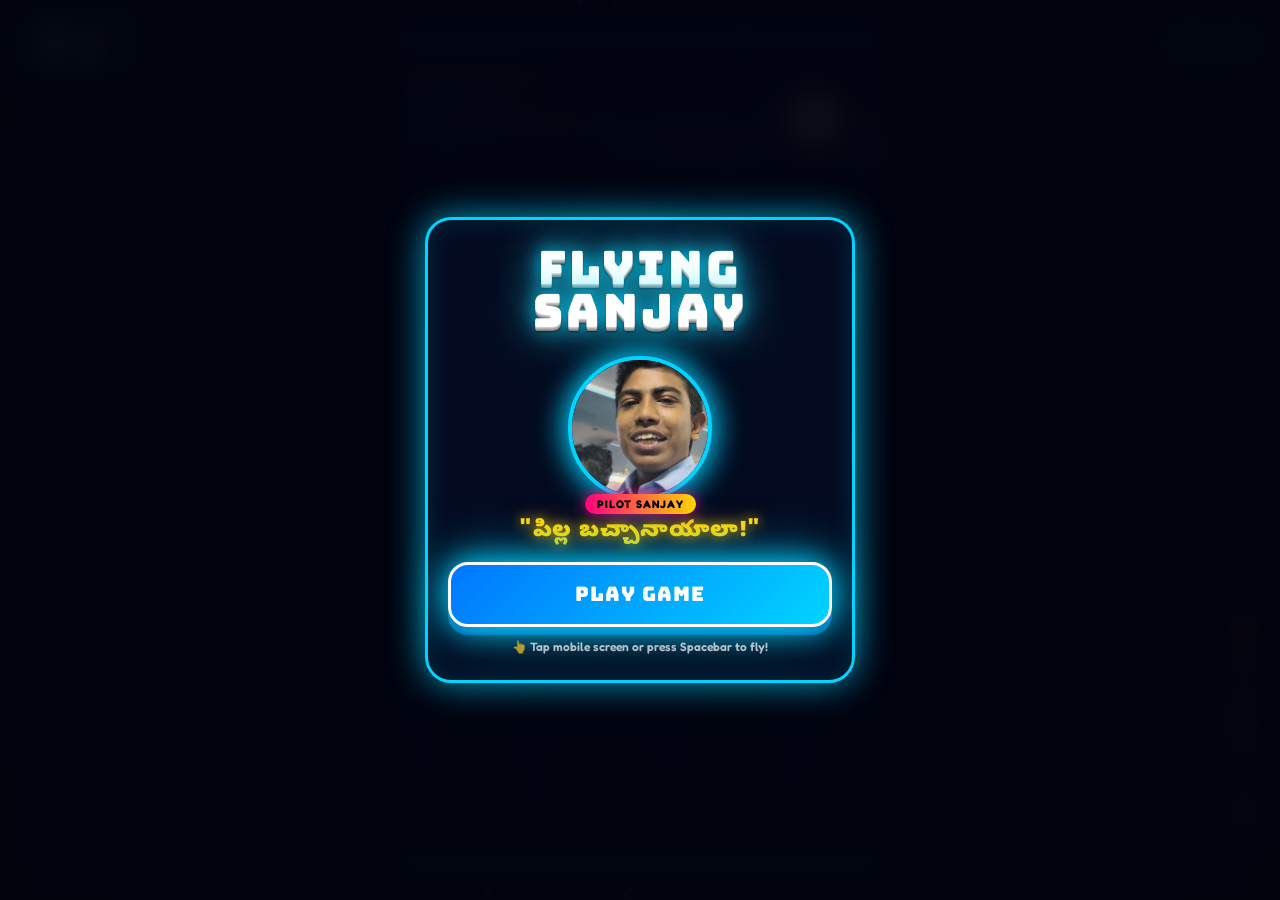
==== commit 9764eeac: "Update Flying Sanjay game" ====
--- a/template.html
+++ b/template.html
@@ -1865,3 +1865,4 @@
   </script>
 </body>
 </html>
+
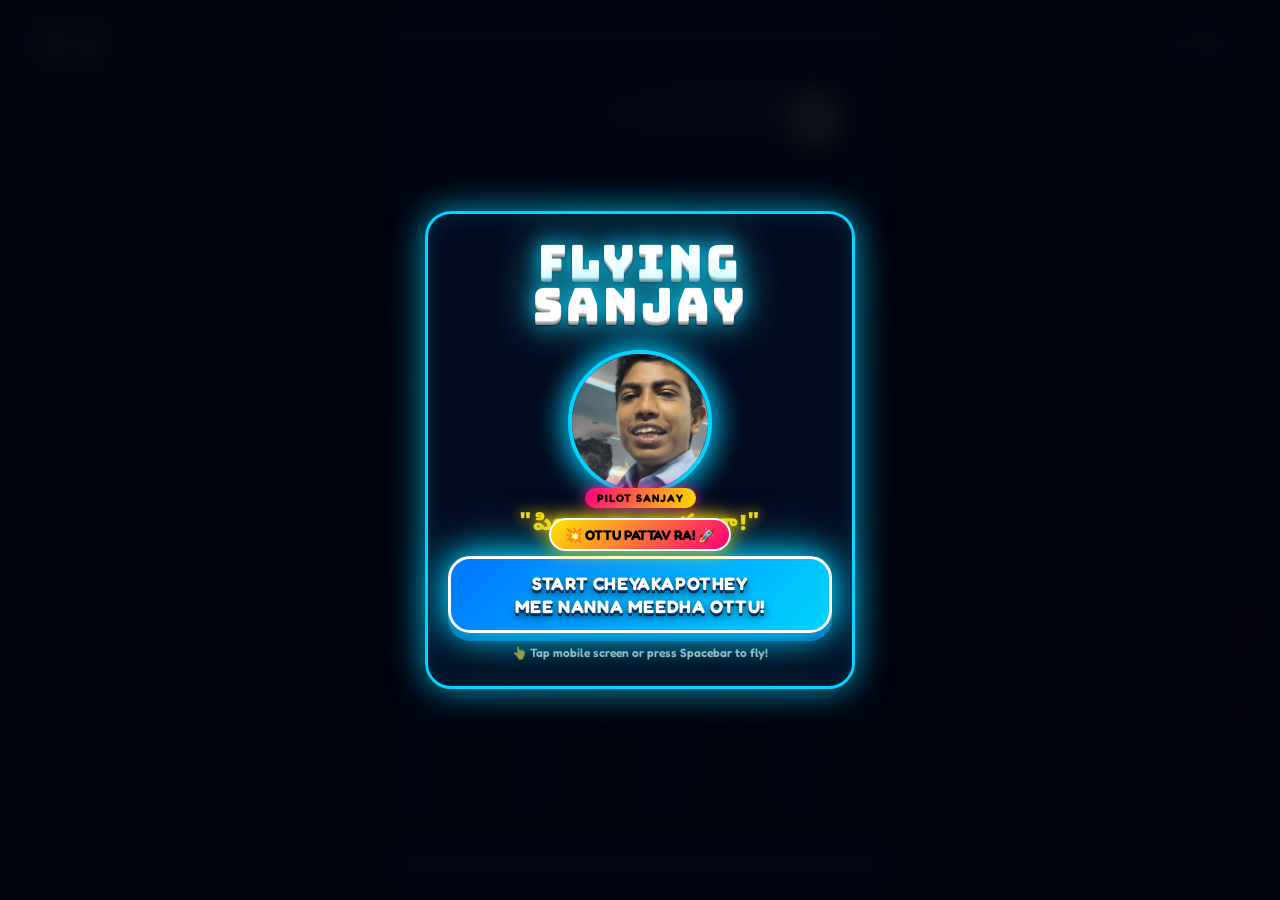
==== commit b1c9615f: "feat: update start screen button to START CHEYAKAPOTHEY MEE NANNA MEEDHA OTTU! with mass animation" ====
--- a/template.html
+++ b/template.html
@@ -393,16 +393,17 @@
       line-height: 1.2;
     }
 
-    /* Start Button - Glowing Blue Neon */
+    /* Start Button - Glowing Blue Neon with Mass Telugu Typography */
     .start-btn-blue {
       width: 100%;
       background: linear-gradient(135deg, #0077ff 0%, #00d4ff 100%);
       border: 3px solid #ffffff;
       color: #ffffff;
-      padding: 17px 14px;
+      padding: 14px 14px;
       border-radius: 20px;
-      font-family: 'Bungee', cursive;
-      font-size: 20px;
+      font-family: 'Fredoka', 'Bungee', sans-serif;
+      font-size: 18px;
+      font-weight: 900;
       letter-spacing: 1px;
       line-height: 1.25;
       text-transform: uppercase;
@@ -410,8 +411,32 @@
       outline: none;
       box-shadow: 0 0 30px var(--neon-blue), 0 0 55px rgba(0, 212, 255, 0.65), 0 8px 0 #004c99;
       animation: pulse-glow-btn 1.5s infinite alternate;
-      transition: transform 0.08s ease;
+      transition: transform 0.08s ease, filter 0.08s ease;
       touch-action: manipulation;
+      box-sizing: border-box;
+      position: relative;
+    }
+
+    /* Start Screen Mass Button with Telugu Gaming Typography */
+    .mass-start-btn {
+      font-family: 'Fredoka', 'Bungee', 'Noto Sans Telugu', sans-serif;
+      font-size: 18px;
+      font-weight: 900;
+      min-height: 72px;
+      padding: 13px 12px;
+      letter-spacing: 0.6px;
+      line-height: 1.26;
+      display: flex;
+      flex-direction: column;
+      align-items: center;
+      justify-content: center;
+      text-align: center;
+      text-shadow: 
+        0 2px 0 #003366,
+        0 3px 0 #002244,
+        0 4px 8px rgba(0, 0, 0, 0.7),
+        0 0 14px rgba(0, 212, 255, 0.75);
+      border-radius: 22px;
     }
 
     @keyframes pulse-glow-btn {
@@ -422,6 +447,85 @@
     .start-btn-blue:active {
       transform: translateY(6px);
       box-shadow: 0 0 18px var(--neon-blue), 0 2px 0 #004c99;
+    }
+
+    /* Funny Mass-Style Click Animation */
+    @keyframes mass-click-burst {
+      0% {
+        transform: scale(1) rotate(0deg);
+        filter: brightness(1);
+      }
+      15% {
+        transform: scale(0.85) rotate(-5deg) translateY(4px);
+        filter: brightness(1.8) contrast(1.2);
+        box-shadow: 0 0 40px #00d4ff, 0 4px 0 #004c99;
+      }
+      35% {
+        transform: scale(1.2) rotate(6deg) translateY(-8px);
+        filter: brightness(2.4) contrast(1.3);
+        box-shadow: 0 0 60px #00ffff, 0 0 90px #ff0077, 0 0 120px #ffe600, 0 12px 0 #003366;
+      }
+      55% {
+        transform: scale(0.92) rotate(-4deg);
+        filter: brightness(1.7);
+      }
+      75% {
+        transform: scale(1.1) rotate(3deg);
+        filter: brightness(1.3);
+      }
+      90% {
+        transform: scale(0.98) rotate(-1deg);
+      }
+      100% {
+        transform: scale(1) rotate(0deg);
+        filter: brightness(1);
+      }
+    }
+
+    .start-btn-blue.mass-clicked {
+      animation: mass-click-burst 0.28s cubic-bezier(0.175, 0.885, 0.32, 1.275) forwards !important;
+      pointer-events: none;
+    }
+
+    @keyframes mass-screen-kick {
+      0% { transform: translate(0, 0) rotate(0deg); }
+      20% { transform: translate(-7px, 6px) rotate(-1.5deg); }
+      40% { transform: translate(8px, -6px) rotate(1.5deg); }
+      60% { transform: translate(-5px, -3px) rotate(-1deg); }
+      80% { transform: translate(4px, 4px) rotate(0.8deg); }
+      100% { transform: translate(0, 0) rotate(0deg); }
+    }
+
+    .mass-kick {
+      animation: mass-screen-kick 0.28s ease-out both !important;
+    }
+
+    /* Mass Comic Badge Popup */
+    .mass-badge-pop {
+      position: absolute;
+      top: -30px;
+      left: 50%;
+      transform: translateX(-50%);
+      background: linear-gradient(135deg, #ffe600, #ff0077);
+      color: #000000;
+      font-family: 'Fredoka', 'Bungee', sans-serif;
+      font-size: 14px;
+      font-weight: 900;
+      padding: 6px 14px;
+      border-radius: 999px;
+      border: 2px solid #ffffff;
+      box-shadow: 0 0 20px rgba(255, 230, 0, 0.9);
+      white-space: nowrap;
+      z-index: 10;
+      animation: mass-badge-anim 0.35s ease-out forwards;
+      pointer-events: none;
+    }
+
+    @keyframes mass-badge-anim {
+      0% { opacity: 0; transform: translate(-50%, 15px) scale(0.4) rotate(-12deg); }
+      50% { opacity: 1; transform: translate(-50%, -10px) scale(1.25) rotate(5deg); }
+      80% { transform: translate(-50%, -5px) scale(1.05) rotate(-2deg); }
+      100% { opacity: 1; transform: translate(-50%, -8px) scale(1) rotate(0deg); }
     }
 
     .tap-hint {
@@ -566,8 +670,9 @@
 
     @media (max-width: 480px) {
       .title-line { font-size: 38px; }
-      .telugu-subtext { font-size: 21px; }
-      .start-btn-blue { font-size: 18px; padding: 15px 10px; }
+      .telugu-subtext { font-size: 20px; }
+      .start-btn-blue { font-size: 16px; padding: 12px 10px; }
+      .mass-start-btn { font-size: 15.5px; min-height: 68px; padding: 11px 8px; }
       .hero-photo-wrap { width: 140px; height: 140px; }
       .hero-photo-frame { width: 126px; height: 126px; }
       .fail-title-red { font-size: 34px; }
@@ -642,10 +747,13 @@
           "పిల్ల బచ్చానాయాలా!"
         </div>
 
-        <!-- Large Glowing Blue PLAY Button -->
-        <button class="start-btn-blue" id="btn-start-game">
-          PLAY GAME
-        </button>
+        <!-- Large Glowing Cyan/Blue Button with Telugu Gaming Typography -->
+        <div class="start-btn-wrap" style="position: relative; width: 100%;">
+          <div class="mass-badge-pop hidden" id="mass-badge-pop">💥 OTTU PATTAV RA! 🚀</div>
+          <button class="start-btn-blue mass-start-btn" id="btn-start-game" aria-label="START CHEYAKAPOTHEY MEE NANNA MEEDHA OTTU!">
+            START CHEYAKAPOTHEY<br>MEE NANNA MEEDHA OTTU!
+          </button>
+        </div>
 
         <div class="tap-hint">
           <span>👆 Tap mobile screen or press Spacebar to fly!</span>
@@ -838,6 +946,39 @@
         osc.stop(now + 0.5);
       }
 
+      playMassStart() {
+        if (this.isMuted) return;
+        this.initContext();
+        if (!this.ctx) return;
+        const now = this.ctx.currentTime;
+
+        // Mass dappu / punch bass kick
+        const osc = this.ctx.createOscillator();
+        const gain = this.ctx.createGain();
+        osc.type = 'sine';
+        osc.frequency.setValueAtTime(180, now);
+        osc.frequency.exponentialRampToValueAtTime(32, now + 0.22);
+        gain.gain.setValueAtTime(0.85, now);
+        gain.gain.exponentialRampToValueAtTime(0.001, now + 0.24);
+        osc.connect(gain);
+        gain.connect(this.ctx.destination);
+        osc.start(now);
+        osc.stop(now + 0.24);
+
+        // Mass crowd whistle chirp
+        const wOsc = this.ctx.createOscillator();
+        const wGain = this.ctx.createGain();
+        wOsc.type = 'triangle';
+        wOsc.frequency.setValueAtTime(1400, now + 0.04);
+        wOsc.frequency.exponentialRampToValueAtTime(2600, now + 0.16);
+        wGain.gain.setValueAtTime(0.25, now + 0.04);
+        wGain.gain.exponentialRampToValueAtTime(0.001, now + 0.2);
+        wOsc.connect(wGain);
+        wGain.connect(this.ctx.destination);
+        wOsc.start(now + 0.04);
+        wOsc.stop(now + 0.2);
+      }
+
       playFailureVoice(onEnd) {
         if (this.isMuted) {
           if (onEnd) onEnd();
@@ -1126,9 +1267,15 @@
         };
 
         window.addEventListener('keydown', (e) => {
-          if (e.code === 'Space' || e.code === 'ArrowUp' || e.code === 'KeyW') {
+          if (e.code === 'Space' || e.code === 'ArrowUp' || e.code === 'KeyW' || e.code === 'Enter') {
             e.preventDefault();
-            doFlap();
+            if (this.state === 'start') {
+              triggerMassStart();
+            } else if (this.state === 'gameover') {
+              this.startRun();
+            } else {
+              doFlap();
+            }
           } else if (e.code === 'KeyP' || e.code === 'Escape') {
             this.togglePause();
           }
@@ -1139,10 +1286,40 @@
           doFlap();
         });
 
-        // PLAY button
-        document.getElementById('btn-start-game').addEventListener('click', () => {
+        // START Button - Funny Mass-Style Animation & Actual Game Start
+        const btnStart = document.getElementById('btn-start-game');
+        const badgePop = document.getElementById('mass-badge-pop');
+        let isStartingGame = false;
+
+        const triggerMassStart = () => {
+          if (this.state !== 'start' || isStartingGame) return;
+          isStartingGame = true;
+
+          // Sound & Haptics
           sound.initContext();
-          this.startRun();
+          sound.playMassStart();
+          if (navigator.vibrate) {
+            try { navigator.vibrate([40, 30, 80, 40, 100]); } catch (e) {}
+          }
+
+          // Visual Mass Animation on Button & Container
+          btnStart.classList.add('mass-clicked');
+          this.container.classList.add('mass-kick');
+          if (badgePop) badgePop.classList.remove('hidden');
+
+          // Transition into game
+          setTimeout(() => {
+            btnStart.classList.remove('mass-clicked');
+            this.container.classList.remove('mass-kick');
+            if (badgePop) badgePop.classList.add('hidden');
+            isStartingGame = false;
+            this.startRun();
+          }, 260);
+        };
+
+        btnStart.addEventListener('click', (e) => {
+          e.preventDefault();
+          triggerMassStart();
         });
 
         // PLAY AGAIN button
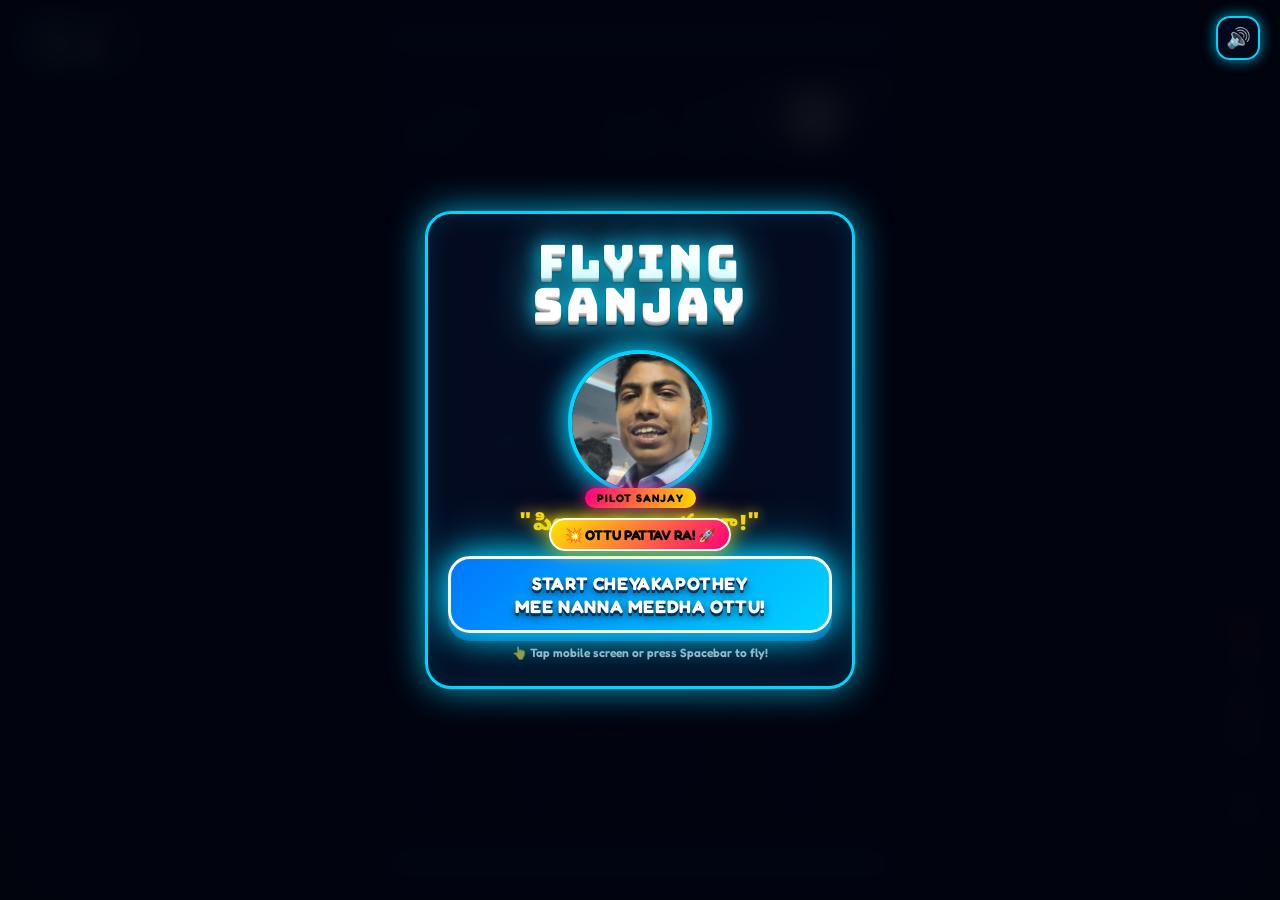
==== commit 41dfce2b: "feat: integrate user uploaded background music with looping, instant start, speaker toggle, and mobi" ====
--- a/template.html
+++ b/template.html
@@ -219,6 +219,16 @@
       line-height: 1;
     }
 
+    .top-controls-bar {
+      position: absolute;
+      top: 16px;
+      right: 20px;
+      display: flex;
+      gap: 10px;
+      z-index: 45;
+      pointer-events: auto;
+    }
+
     .hud-controls {
       display: flex;
       gap: 10px;
@@ -226,25 +236,38 @@
     }
 
     .hud-btn {
-      width: 42px;
-      height: 42px;
-      border-radius: 12px;
+      width: 44px;
+      height: 44px;
+      border-radius: 14px;
       background: rgba(4, 10, 30, 0.88);
       border: 2px solid var(--neon-blue);
-      box-shadow: 0 0 12px var(--neon-blue-glow);
+      box-shadow: 0 0 14px var(--neon-blue-glow);
       color: #fff;
-      font-size: 18px;
+      font-size: 19px;
       display: flex;
       justify-content: center;
       align-items: center;
       cursor: pointer;
       outline: none;
-      transition: transform 0.15s ease, background 0.15s ease;
+      transition: transform 0.12s ease, background 0.15s ease, box-shadow 0.15s ease, border-color 0.15s ease;
+      touch-action: manipulation;
+    }
+
+    .hud-btn:hover {
+      border-color: #00ffff;
+      box-shadow: 0 0 22px var(--neon-blue), inset 0 0 8px rgba(0, 212, 255, 0.35);
     }
 
     .hud-btn:active {
       transform: scale(0.9);
       background: var(--neon-blue);
+    }
+
+    .speaker-icon {
+      display: inline-block;
+      font-size: 20px;
+      line-height: 1;
+      pointer-events: none;
     }
 
     /* Screen Modals */
@@ -688,7 +711,19 @@
 
     <input type="file" id="photo-upload" accept="image/*" style="display: none;">
     <input type="file" id="mp3-upload" accept="audio/mp3,audio/*" style="display: none;">
-    <audio id="bgm-audio" loop preload="auto"></audio>
+    <audio id="bgm-audio" loop preload="auto" playsinline webkit-playsinline>
+      <source src="assets/bgm.mp3" type="audio/mpeg">
+      <source src="assets/WhatsApp Audio 2026-10-31 at 10.41.45 AM.mpeg" type="audio/mpeg">
+      <source src="assets/bgm.mpeg" type="audio/mpeg">
+    </audio>
+
+    <!-- Top Floating Controls: Speaker Music Toggle & Pause (Always Accessible) -->
+    <div class="top-controls-bar" id="top-controls-bar">
+      <button class="hud-btn music-btn" id="btn-audio" title="Music: ON (Click to Mute)" aria-label="Toggle Music">
+        <span class="speaker-icon" id="speaker-icon">🔊</span>
+      </button>
+      <button class="hud-btn" id="btn-pause" title="Pause Game" aria-label="Pause Game" style="display: none;">⏸</button>
+    </div>
 
     <!-- Reel Sidebar -->
     <div class="reel-sidebar" id="reel-sidebar">
@@ -716,11 +751,6 @@
             <span class="score-value" id="hud-score">0</span>
           </div>
         </div>
-
-        <div class="hud-controls">
-          <button class="hud-btn" id="btn-audio" title="Toggle Sound">🔊</button>
-          <button class="hud-btn" id="btn-pause" title="Pause Game">⏸</button>
-        </div>
       </div>
     </div>
 
@@ -825,27 +855,48 @@
     const SANJAY_HERO_SRC = "__SANJAY_HERO_B64__";
     const SANJAY_FAIL_SRC = "__SANJAY_FAIL_B64__";
     const SANJAY_SMILE_SRC = "__SANJAY_SMILE_B64__";
-
-    // AUDIO SYSTEM: User MP3 support + Web Audio Synthesizer fallback
+    const SANJAY_SONG_SRC = "__UPLOADED_SONG_B64__";
+
+    // AUDIO SYSTEM: Official Uploaded Song Engine (Android, iOS & PC Optimized)
     class GameAudioEngine {
       constructor() {
         this.ctx = null;
         this.isMuted = false;
         this.bgmPlaying = false;
-        this.synthTimer = null;
-        this.step = 0;
-        this.bpm = 138;
         this.bgmAudio = document.getElementById('bgm-audio');
-        this.hasUserMp3 = false;
-
-        // Try to load assets/bgm.mp3 if present
-        this.bgmAudio.addEventListener('canplaythrough', () => {
-          this.hasUserMp3 = true;
-        });
-        this.bgmAudio.addEventListener('error', () => {
-          this.hasUserMp3 = false;
-        });
-        this.bgmAudio.src = 'assets/bgm.mp3';
+        this.songSrc = SANJAY_SONG_SRC;
+
+        if (this.bgmAudio) {
+          this.bgmAudio.loop = true;
+          this.bgmAudio.preload = 'auto';
+
+          // Load audio source: if file:/// protocol or if relative load fails, use embedded data URL
+          const isFileProtocol = window.location.protocol === 'file:';
+          if (isFileProtocol && this.songSrc && this.songSrc.startsWith('data:')) {
+            this.bgmAudio.src = this.songSrc;
+          } else {
+            this.bgmAudio.src = 'assets/bgm.mp3';
+          }
+
+          // Mobile & Desktop error fallback: switch to embedded base64 immediately
+          this.bgmAudio.addEventListener('error', () => {
+            if (this.songSrc && this.songSrc.startsWith('data:') && this.bgmAudio.src !== this.songSrc) {
+              this.bgmAudio.src = this.songSrc;
+              this.bgmAudio.load();
+              if (this.bgmPlaying && !this.isMuted) {
+                this.bgmAudio.play().catch(e => console.warn(e));
+              }
+            }
+          });
+
+          // Continuous loop safety for mobile devices
+          this.bgmAudio.addEventListener('ended', () => {
+            if (this.bgmPlaying && !this.isMuted) {
+              this.bgmAudio.currentTime = 0;
+              this.bgmAudio.play().catch(e => console.warn(e));
+            }
+          });
+        }
       }
 
       initContext() {
@@ -1020,78 +1071,49 @@
         setTimeout(finish, 800);
       }
 
-      startMusic() {
-        if (this.bgmPlaying) return;
+      startMusic(fromBeginning = false) {
+        this.bgmPlaying = true;
         this.initContext();
-        this.bgmPlaying = true;
-
-        if (this.hasUserMp3 && this.bgmAudio) {
-          this.bgmAudio.play().catch(() => {
-            this.startSynthesizedBgm();
-          });
-        } else {
-          this.startSynthesizedBgm();
+
+        if (!this.bgmAudio) return;
+
+        this.bgmAudio.muted = this.isMuted;
+
+        if (fromBeginning) {
+          try {
+            this.bgmAudio.currentTime = 0;
+          } catch (e) {}
+        }
+
+        if (!this.isMuted) {
+          const playPromise = this.bgmAudio.play();
+          if (playPromise !== undefined) {
+            playPromise.catch((err) => {
+              console.warn('Playback gesture awaiting user action:', err);
+              if (this.songSrc && this.songSrc.startsWith('data:') && this.bgmAudio.src !== this.songSrc) {
+                this.bgmAudio.src = this.songSrc;
+                this.bgmAudio.load();
+                this.bgmAudio.play().catch(e => console.warn(e));
+              }
+            });
+          }
+        }
+      }
+
+      pauseMusic() {
+        this.bgmPlaying = false;
+        if (this.bgmAudio) {
+          this.bgmAudio.pause();
         }
       }
 
       stopMusic() {
         this.bgmPlaying = false;
-        if (this.hasUserMp3 && this.bgmAudio) {
+        if (this.bgmAudio) {
           this.bgmAudio.pause();
-        }
-        if (this.synthTimer) {
-          clearTimeout(this.synthTimer);
-          this.synthTimer = null;
-        }
-      }
-
-      startSynthesizedBgm() {
-        this.step = 0;
-        this.scheduleNextBeat();
-      }
-
-      scheduleNextBeat() {
-        if (!this.bgmPlaying || !this.ctx) return;
-        const stepInterval = (60 / this.bpm) / 4;
-        this.playSynthesizedStep(this.step);
-        this.step = (this.step + 1) % 32;
-        this.synthTimer = setTimeout(() => this.scheduleNextBeat(), stepInterval * 1000);
-      }
-
-      playSynthesizedStep(step) {
-        if (this.isMuted || !this.ctx) return;
-        const now = this.ctx.currentTime;
-
-        // Energetic DSP Dholak / Dappu beat
-        if (step % 4 === 0 || step % 8 === 6 || step % 16 === 10) {
-          const osc = this.ctx.createOscillator();
-          const gain = this.ctx.createGain();
-          osc.type = 'sine';
-          osc.frequency.setValueAtTime(140, now);
-          osc.frequency.exponentialRampToValueAtTime(42, now + 0.08);
-
-          gain.gain.setValueAtTime(0.35, now);
-          gain.gain.exponentialRampToValueAtTime(0.001, now + 0.1);
-          osc.connect(gain);
-          gain.connect(this.ctx.destination);
-          osc.start(now);
-          osc.stop(now + 0.1);
-        }
-
-        // Mass Brass Stabs
-        if (step % 8 === 0 || step % 8 === 3) {
-          const osc = this.ctx.createOscillator();
-          const gain = this.ctx.createGain();
-          osc.type = 'sawtooth';
-          const notes = [293.66, 329.63, 392.00, 440.00];
-          osc.frequency.setValueAtTime(notes[(step / 4) % notes.length], now);
-
-          gain.gain.setValueAtTime(0.06, now);
-          gain.gain.exponentialRampToValueAtTime(0.001, now + 0.14);
-          osc.connect(gain);
-          gain.connect(this.ctx.destination);
-          osc.start(now);
-          osc.stop(now + 0.14);
+          try {
+            this.bgmAudio.currentTime = 0;
+          } catch (e) {}
         }
       }
     }
@@ -1272,12 +1294,16 @@
             if (this.state === 'start') {
               triggerMassStart();
             } else if (this.state === 'gameover') {
+              sound.initContext();
+              sound.startMusic(true);
               this.startRun();
             } else {
               doFlap();
             }
           } else if (e.code === 'KeyP' || e.code === 'Escape') {
             this.togglePause();
+          } else if (e.code === 'KeyM') {
+            btnAudio.click();
           }
         });
 
@@ -1286,7 +1312,7 @@
           doFlap();
         });
 
-        // START Button - Funny Mass-Style Animation & Actual Game Start
+        // START Button - Funny Mass-Style Animation & Immediate Audio Playback
         const btnStart = document.getElementById('btn-start-game');
         const badgePop = document.getElementById('mass-badge-pop');
         let isStartingGame = false;
@@ -1295,8 +1321,9 @@
           if (this.state !== 'start' || isStartingGame) return;
           isStartingGame = true;
 
-          // Sound & Haptics
+          // Sound & Haptics: immediately start uploaded song on user gesture (bypasses browser autoplay blocks)
           sound.initContext();
+          sound.startMusic(true);
           sound.playMassStart();
           if (navigator.vibrate) {
             try { navigator.vibrate([40, 30, 80, 40, 100]); } catch (e) {}
@@ -1325,19 +1352,31 @@
         // PLAY AGAIN button
         document.getElementById('btn-replay').addEventListener('click', () => {
           sound.initContext();
+          sound.startMusic(true);
           this.startRun();
         });
 
         // Pause controls
         document.getElementById('btn-pause').addEventListener('click', () => this.togglePause());
         document.getElementById('btn-resume').addEventListener('click', () => this.togglePause());
-        document.getElementById('btn-pause-restart').addEventListener('click', () => this.startRun());
-
-        // Audio toggle
+        document.getElementById('btn-pause-restart').addEventListener('click', () => {
+          sound.initContext();
+          sound.startMusic(true);
+          this.startRun();
+        });
+
+        // Music ON/OFF toggle with speaker icon
         const btnAudio = document.getElementById('btn-audio');
-        btnAudio.addEventListener('click', () => {
+        const speakerIcon = document.getElementById('speaker-icon');
+        btnAudio.addEventListener('click', (e) => {
+          e.stopPropagation();
           const muted = sound.toggleMute();
-          btnAudio.textContent = muted ? '🔇' : '🔊';
+          if (speakerIcon) {
+            speakerIcon.textContent = muted ? '🔇' : '🔊';
+          } else {
+            btnAudio.textContent = muted ? '🔇' : '🔊';
+          }
+          btnAudio.title = muted ? 'Music: OFF (Click to Unmute)' : 'Music: ON (Click to Mute)';
         });
 
         // Like button interaction
@@ -1346,7 +1385,7 @@
           sound.playFlap();
         });
 
-        // User MP3 upload
+        // User custom audio upload option
         const mp3Input = document.getElementById('mp3-upload');
         document.getElementById('btn-custom-mp3').addEventListener('click', () => {
           mp3Input.click();
@@ -1356,8 +1395,7 @@
           if (file) {
             const url = URL.createObjectURL(file);
             sound.bgmAudio.src = url;
-            sound.hasUserMp3 = true;
-            sound.startMusic();
+            sound.startMusic(true);
           }
         });
       }
@@ -1382,24 +1420,28 @@
         this.player.rotation = 0;
         this.player.wobble = 0;
 
-        // Hide overlays
+        // Hide overlays & show in-game pause button
         this.screenStart.classList.add('hidden');
         this.screenGameOver.classList.add('hidden');
         this.screenPause.classList.add('hidden');
+        const pauseBtn = document.getElementById('btn-pause');
+        if (pauseBtn) pauseBtn.style.display = 'flex';
         this.redFlash.classList.remove('active');
         this.container.classList.remove('screen-shake');
 
         this.hudScore.textContent = '0';
-        sound.startMusic();
+        sound.startMusic(false);
       }
 
       togglePause() {
         if (this.state === 'playing') {
           this.state = 'paused';
           this.screenPause.classList.remove('hidden');
+          sound.pauseMusic();
         } else if (this.state === 'paused') {
           this.state = 'playing';
           this.screenPause.classList.add('hidden');
+          sound.startMusic(false);
         }
       }
 
@@ -1408,6 +1450,8 @@
         this.state = 'gameover_freeze';
 
         sound.stopMusic();
+        const pauseBtn = document.getElementById('btn-pause');
+        if (pauseBtn) pauseBtn.style.display = 'none';
 
         // 1. Red Screen Flash
         this.redFlash.classList.add('active');
